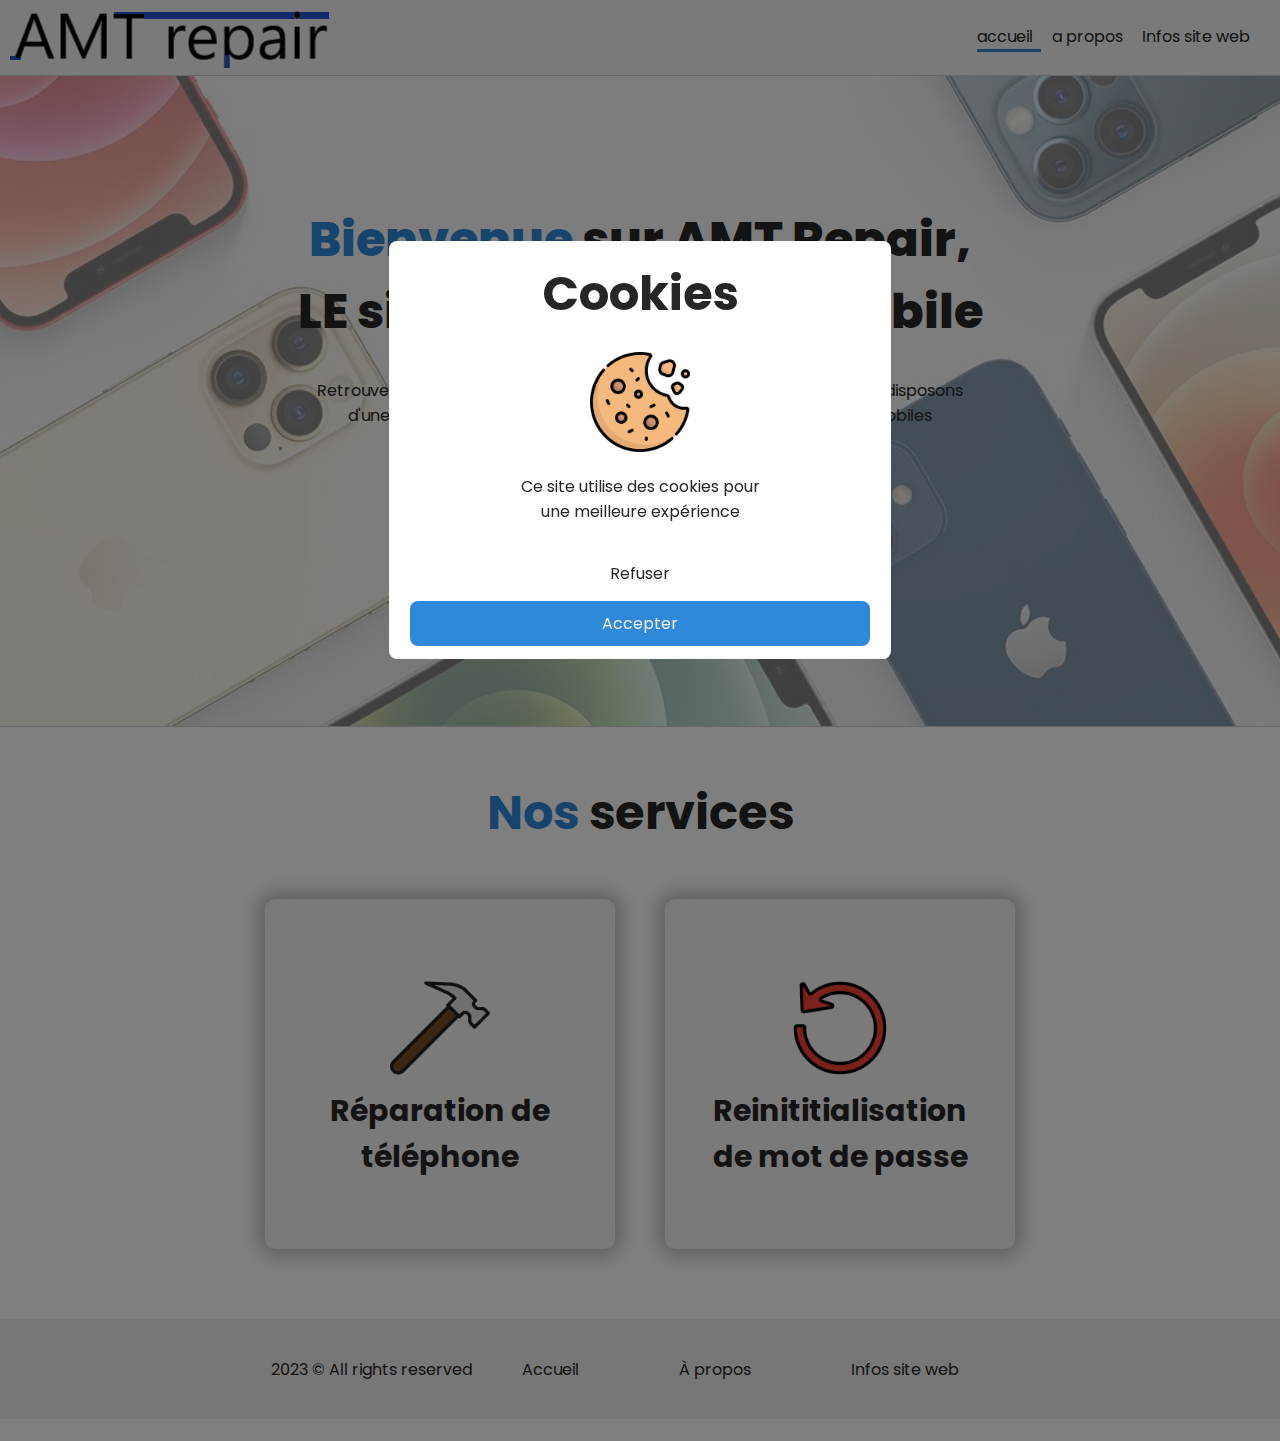
==== index.html @ 18d769b8 "Add files via upload" ====
<html>

<head>
	<meta http-equiv="Content-Type" content="text/html; charset=UTF-8">
	<meta name="viewport" content="width=device-width, initial-scale=1.0">
	<link rel="stylesheet" href="./assets/css/style.css">
	<link rel="stylesheet" href="./assets/css/popup.css">
	<link rel="stylesheet" href="./assets/css/button.css">
	<link rel="icon" href="./assets/imgs/Tool.svg">
	<title>AMT Repair</title>
</head>

<body>
	<div id="background">

	</div>
	<div id="popup">
		<h1></h1>
		<p></p>
		<button>OK</button>
	</div>

	<div id="cookies">	
		<h1>Cookies</h1>
		<img width="100px" height="100px" src="./assets/imgs/cookie.png" alt="Cookie">
		<p>Ce site utilise des cookies pour une meilleure expérience</p>
		<div class="buttons">
			<button id="refuse">Refuser</button>
			<button id="accept">Accepter</button>
		</div>
	</div>

	<header>
		<nav>
			<div class="logo">
				<img src="./assets/logo/AMTrepair.png" alt="Logo AMT Repair">
			</div>

			<div class="navItems">
				<a onclick="homeselect();" class="navAbout" data-width="60px" data-ml="0">accueil </a>
				<a onclick="aboutselect();window.scrollTo(0, 651);" class="navContact" data-width="71px" data-ml="80px">a propos</a>
				<a href="#" class="navInfos" data-width="108px" data-ml="169px">Infos site web</a>
				<hr>
			</div>
		</nav>
		
		<div id="main">
			<h1><span>Bienvenue</span> sur AMT Repair,<br>LE site de réparation mobile</h1>
			<p style="padding: 30px 0 0 0; text-align: center;">Retrouvez tout ce que vous désirez sur la réparation de
				téléphone.
				Nous disposons <br>d'une varieté de services concernant la réparation de téléphones mobiles</p><br>
			<!-- <a href="#nosServices" style="color: var(--steel-blue);">Découvrir ></a> -->
			<button class="learn-more">
				<span class="circle" aria-hidden="true">
				<span class="icon arrow"></span>
				</span>
				<span class="button-text">Découvrir</span>
			</button>
		</div>
	</header>


	<main>
		<section id="nosServices">
			<h1><span>Nos</span> services</h1>
			<div id="services">
				<div id="phoneRepair">
					<div class="container">
						<img style="padding: 10px 0;" width="100px" height="100px" src="./assets/imgs/Tool.png" alt="Tool icon">
						<h2>Réparation de téléphone</h2>
					</div>
				</div>
	
				<div id="icloudReset">
					<div class="container">
						<img src="./assets/imgs/Reset.png" alt="Reset icon" width="100px" height="100px" style="padding: 10px 0;">
						<h2>Reinititialisation<br> de mot de passe</h2>
					</div>
				</div>
			</div>
		</section>

		<div class="separator"></div>
	
		<section id="about">
	<h1><span>À propos</span> de AMTrepair !</h1>
			<p>AMTrepair a été créé par un particulier afin de pouvoir faire réparer votre téléphone tout près de chez vous et à moindre coût !</p>
			<p>"Je suis un particulier qui aime rendre service aux gens donc si je peux aider je le fait !"</p>
			<p>je suis sur ST césaire pour plus d'infos contactez moi par téléphone (<b onclick="phonenumber();">afficher le numéro</b>).</p>
			<p></p>
<iframe id="map" src="https://www.google.com/maps/embed?pb=!1m18!1m12!1m3!1d2878.880665442271!2d4.32481197535063!3d43.81683464183329!2m3!1f0!2f0!3f0!3m2!1i1024!2i768!4f13.1!3m3!1m2!1s0x12b42c31b3bcf085%3A0xc55ba3949357e8a4!2s28%20Rue%20de%20la%20Table%20Ronde%2C%2030900%20N%C3%AEmes!5e0!3m2!1sen!2sfr!4v1698335663833!5m2!1sen!2sfr" width="600" height="450" style="border:0;" allowfullscreen="" loading="lazy" referrerpolicy="no-referrer-when-downgrade"></iframe>
<p></p>
		</section>
	</main>
	<footer>

		<p>2023 © All rights reserved</p>
		<a href="" onclick="homeselect();">Accueil</a>
		<a href="" onclick="aboutselect();window.scrollTo(0, 651);">À propos</a>
		<a href="">Infos site web</a>

	</footer>
<div id="popupbottom">error</div>
</body>
<script src="./script.js"></script>

</html>
---- assets/css/style.css ----
@charset "UTF-8";
/* Default propeties assignement */
@import url("https://fonts.googleapis.com/css2?family=Poppins:wght@200;300;400;500;600;700;800;900&display=swap");
:root {
  --secondary: #262626;
  --primary: #eeeeee;
  --accent: #2F89DB;
  --border: rgba(245, 245, 245, 0.6);
}

::-webkit-scrollbar {
  width: 5px;
}

::-webkit-scrollbar-thumb {
  background: var(--secondary);
}

html {
  scroll-behavior: smooth;
}

* {
  margin: 0;
  padding: 0;
  list-style-type: none;
  font-family: "Poppins";
  /* font-family: 'Segoe UI'; */
  text-decoration: none;
  border: none;
  /* border: 1px solid red; */
  color: var(--secondary);
}

/* Button style */
h1 {
  font-size: 48px;
}

span {
  color: var(--accent);
}

section {
  padding: 50px 0;
  display: flex;
  justify-content: center;
  align-items: center;
  flex-direction: column;
}

section h1 {
  padding: 0 0 50px 0;
}

#cookies {
  width: 500px;
  height: 416px;
  position: absolute;
  top: 50%;
  left: 50%;
  transform: translate(-50%, -50%);
  display: flex;
  align-items: center;
  flex-direction: column;
  gap: 22px;
  background: white;
  border: 1px solid var(--border);
  border-radius: 8px;
  z-index: 3;
}
#cookies h1 {
  margin-top: 16px;
}
#cookies p {
  max-width: 247px;
  text-align: center;
}
#cookies .buttons {
  display: grid;
  width: 100%;
}
#cookies .buttons #accept {
  padding: 10px 15px;
  margin: 0 20px;
  border-radius: 8px;
  color: var(--primary);
  background: var(--accent);
}
#cookies .buttons #refuse {
  padding: 10px 15px;
  margin: 5px 20px;
  border-radius: 8px;
}

/* Header */
header {
  margin: -22px 0 0 0;
  display: flex;
  flex-direction: column;
  align-items: center;
  justify-content: center;
  height: 748px;
  /* background: whitesmoke; */
  background: url(../imgs/PhoneBackground.jpg);
  background-size: cover;
  background-position: center;
  border-bottom: 1px solid #ccc;
}
header #main {
  display: flex;
  flex-direction: column;
  align-items: center;
  text-align: center;
}
header #main h1 {
  font-weight: 800;
  box-shadow: red;
}

nav {
  position: fixed;
  top: 0;
  left: 0;
  width: 100%;
  height: 75px;
  display: flex;
  align-items: center;
  justify-content: space-between;
  background: whitesmoke;
  border-bottom: 1px solid #ccc;
  z-index: 1;
}
nav .logo {
  margin-left: 10px;
}
nav .navItems {
  padding-right: 30px;
}
nav .navItems a {
  color: var(--secondary);
  margin-right: 15px;
}
nav .navItems .navInfos {
  margin: 0;
}

/* Underline effect */
hr {
  height: 3px;
  width: 64px;
  margin-left: 0;
  background: var(--accent);
  transition: 0.3s ease-in-out;
}

/* Catégorie nos services */
#nosServices {
  width: 100%;
  display: flex;
  justify-content: center;
  flex-direction: column;
  align-items: center;
  padding-bottom: 70px;
}
#nosServices #services {
  display: flex;
  text-align: center;
}
#nosServices #services .svg {
  display: flex;
  justify-content: center;
}
#nosServices #services .container {
  height: 300px;
  display: flex;
  flex-direction: column;
  align-items: center;
  justify-content: center;
  margin-top: 25px;
  cursor: pointer;
  transition: all;
}
#nosServices #services #phoneRepair {
  margin-right: 50px;
  display: flex;
  justify-content: center;
}
#nosServices #services #phoneRepair, #nosServices #services #icloudReset {
  max-width: 450px;
  max-height: 350px;
  width: 350px;
  height: 350px;
  background: whitesmoke;
  box-shadow: 0px 0px 20px 5px rgba(0, 0, 0, 0.3);
  border-radius: 10px;
  font-size: 20px;
  transition: all 0.3s ease-in-out;
}
#nosServices #services #phoneRepair:hover, #nosServices #services #icloudReset:hover {
  transform: scale(1.025);
}

/* Catégorie why us */
#whyUs {
  background: whitesmoke;
}
#whyUs .reasons {
  display: flex;
  height: 230px;
  width: 230px;
  background: whitesmoke;
  border: 1px solid #ccc;
  border-radius: 100%;
}

section#about{
display:none;
}

#about {
  padding: 50px 0;
  display: flex;
  flex-direction: column;
  justify-content: center;
  align-items: center;
  width: 100%;
  padding-bottom: 70px;
}
#about h1 {
  padding-bottom: 50px;
}

#map{
    border: 0px;
    margin: 8px;
    border-radius: 8px;
}
footer {
  height: 100px;
  width: 100%;
  background: var(--primary);
  display: flex;
  align-items: center;
  justify-content: center;
}
footer a {
  margin: 0 50px;
}

@keyframes moveUp {
  from {
    transform: translate(-50%, -30%);
    opacity: 0;
  }
  to {
    transform: translate(-50%, -50%);
    opacity: 1;
  }
}
@keyframes opacity {
  from {
    opacity: 0;
  }
  to {
    opacity: 1;
  }
}/*# sourceMappingURL=style.css.map */
#popupbottom{
animation: moveUp 1s ease-in-out;
    bottom: 0;
    z-index: 1;
    position: fixed;
    display: none;
    width: 70%;
    height: 40%;
    transform: translate(-50%, -50%);
    left: 50%;
}
---- assets/css/popup.css ----
#background {
  position: fixed;
  height: 1000vh;
  width: 100%;
  top: 0;
  left: 0;
  background: rgba(0, 0, 0, 0.5);
  z-index: 2;
  display: none;
  transition: all;
}

#popup {
  display: flex;
  align-items: center;
  flex-direction: column;
  text-align: center;
  position: fixed;
  left: 50%;
  top: 50%;
  transform: translate(-50%, -50%);
  width: 500px;
  height: 400px;
  border: 1px solid #ccc;
  border-radius: 8px;
  backdrop-filter: blur(25px);
  background: rgb(255, 255, 255);
  display: none;
  z-index: 3;
  transition: all 1s ease-in-out;
}
#popup h1 {
  font-size: 30px;
  padding: 20px 0;
}
#popup p {
  max-width: 380px;
}
#popup button {
  position: absolute;
  bottom: 0;
  padding: 10px;
  width: 100%;
  background: transparent;
  border-top: 1px solid #ccc;
  cursor: pointer;
}

#popup.active {
  animation: moveUp 0.4s ease-in-out;
}/*# sourceMappingURL=popup.css.map */
---- assets/css/button.css ----
button {
  position: relative;
  display: inline-block;
  cursor: pointer;
  outline: none;
  border: 0;
  vertical-align: middle;
  text-decoration: none;
  background: transparent;
  padding: 0;
  font-size: inherit;
  font-family: inherit;
}

.learn-more {
  width: 12rem;
  height: auto;
}
.learn-more .circle {
  -webkit-transition: all 0.45s cubic-bezier(0.65, 0, 0.076, 1);
  transition: all 0.45s cubic-bezier(0.65, 0, 0.076, 1);
  position: relative;
  display: block;
  margin: 0;
  width: 3rem;
  height: 3rem;
  background: #282936;
  border-radius: 1.625rem;
}
.learn-more .icon.arrow {
  -webkit-transition: all 0.45s cubic-bezier(0.65, 0, 0.076, 1);
  transition: all 0.45s cubic-bezier(0.65, 0, 0.076, 1);
  left: 0.625rem;
  width: 1.125rem;
  height: 0.125rem;
  background: none;
}
.learn-more .icon.arrow::before {
  position: absolute;
  content: "";
  top: -0.29rem;
  right: 0.0625rem;
  width: 0.625rem;
  height: 0.625rem;
  border-top: 0.125rem solid #fff;
  border-right: 0.125rem solid #fff;
  -webkit-transform: rotate(45deg);
  -ms-transform: rotate(45deg);
  transform: rotate(45deg);
}
.learn-more .icon {
  -webkit-transition: all 0.45s cubic-bezier(0.65, 0, 0.076, 1);
  transition: all 0.45s cubic-bezier(0.65, 0, 0.076, 1);
  position: absolute;
  top: 0;
  bottom: 0;
  margin: auto;
  background: #fff;
}
.learn-more .button-text {
  -webkit-transition: all 0.45s cubic-bezier(0.65, 0, 0.076, 1);
  transition: all 0.45s cubic-bezier(0.65, 0, 0.076, 1);
  position: absolute;
  top: 0;
  left: 0;
  right: 0;
  bottom: 0;
  padding: 0.75rem 0;
  margin: 0 0 0 1.85rem;
  color: #282936;
  font-weight: 700;
  line-height: 1.6;
  text-align: center;
  text-transform: uppercase;
}

button:hover .circle {
  width: 100%;
}
button:hover .circle .icon.arrow {
  background: #fff;
  -webkit-transform: translate(1rem, 0);
  -ms-transform: translate(1rem, 0);
  transform: translate(1rem, 0);
}
button:hover .button-text {
  color: #fff;
}/*# sourceMappingURL=button.css.map */
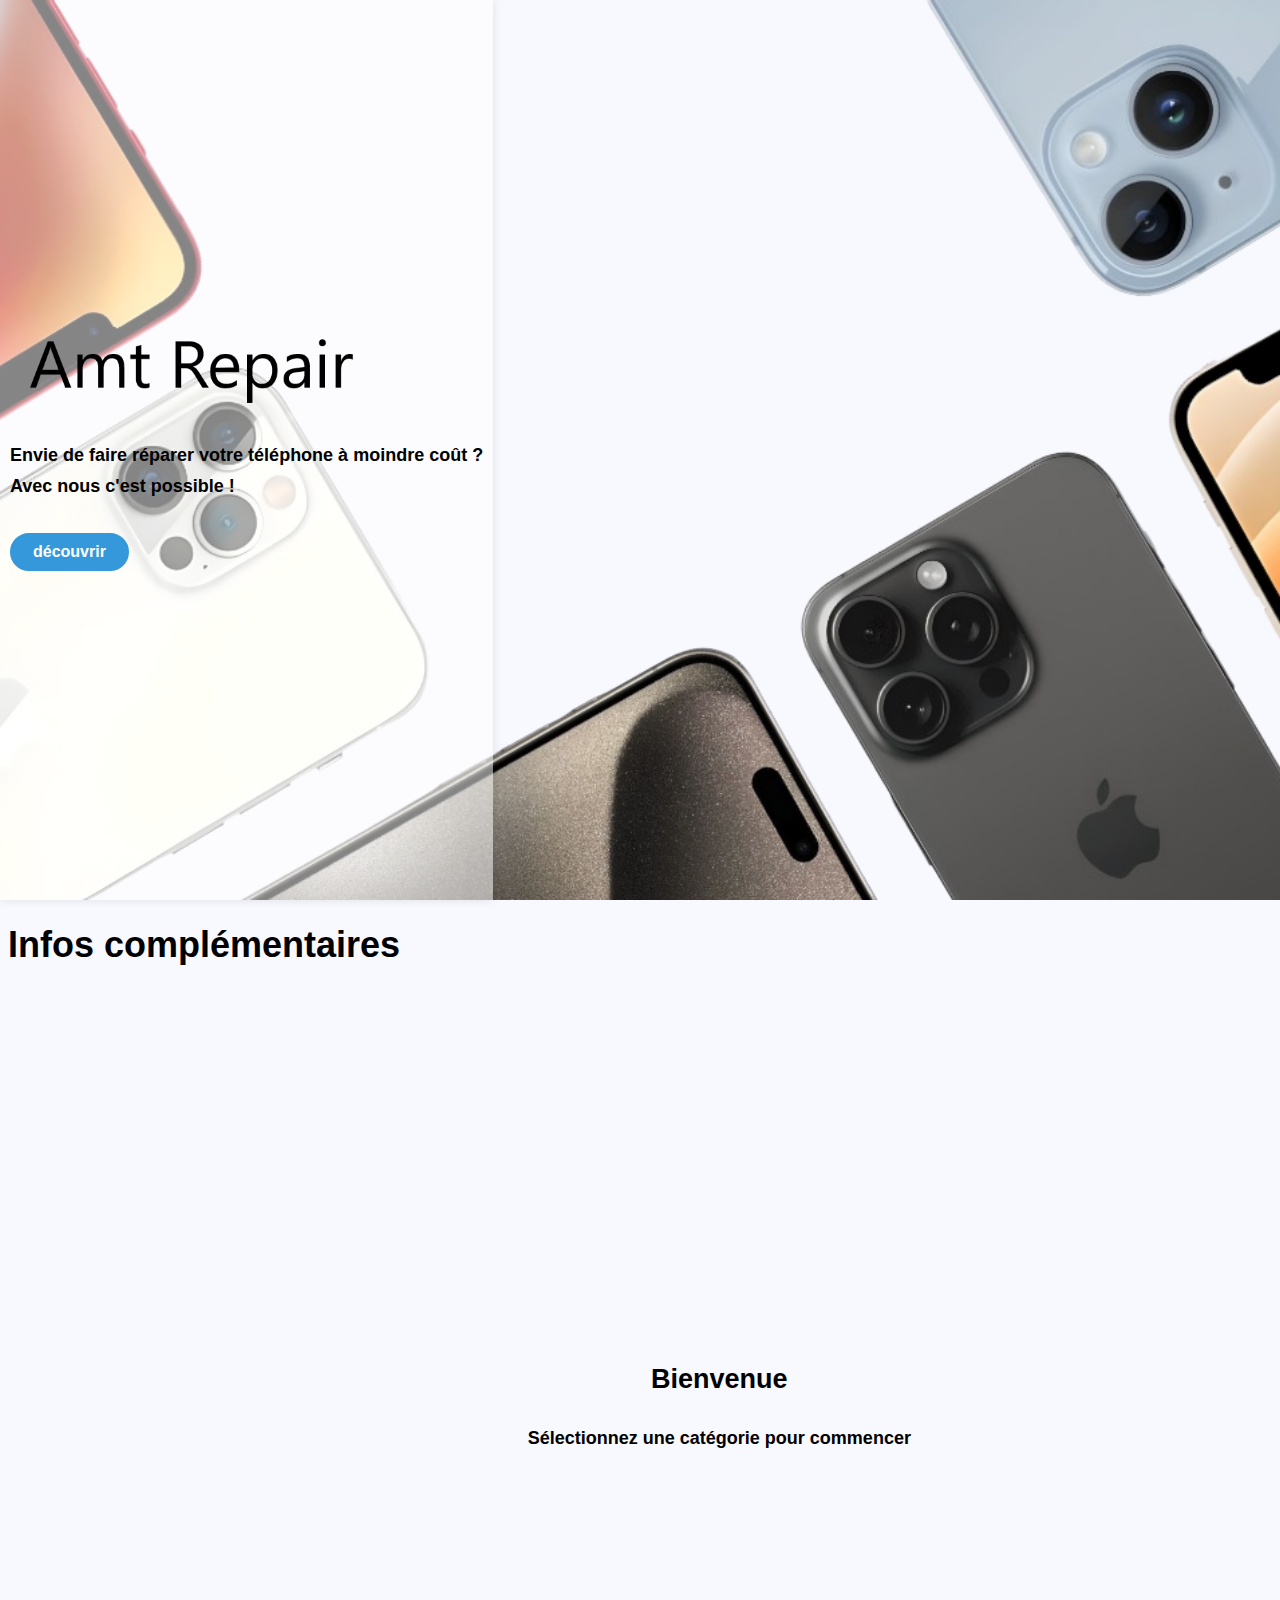
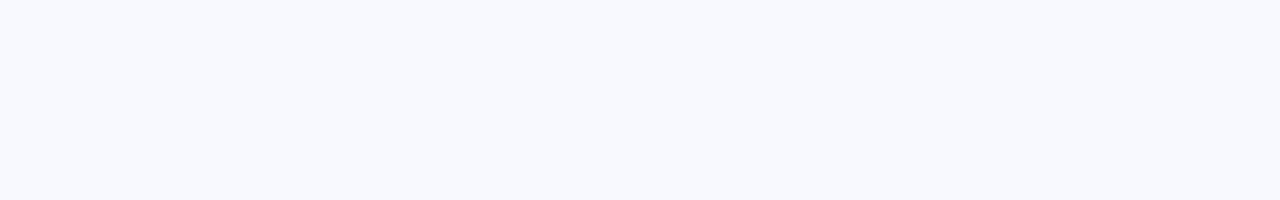
==== commit 57c2218c: "Add files via upload" ====
--- a/index.html
+++ b/index.html
@@ -1,107 +1,176 @@
-<html>
-
-<head>
-	<meta http-equiv="Content-Type" content="text/html; charset=UTF-8">
-	<meta name="viewport" content="width=device-width, initial-scale=1.0">
-	<link rel="stylesheet" href="./assets/css/style.css">
-	<link rel="stylesheet" href="./assets/css/popup.css">
-	<link rel="stylesheet" href="./assets/css/button.css">
-	<link rel="icon" href="./assets/imgs/Tool.svg">
-	<title>AMT Repair</title>
+<html><head>
+<link rel="stylesheet" href="./style.css">
+<link rel="icon" href="./assets/logos/amt.png">
+<title>Amt Repair</title>
+<meta name="viewport" content="width=device-width, initial-scale=1.0">
 </head>
-
 <body>
-	<div id="background">
-
-	</div>
-	<div id="popup">
-		<h1></h1>
-		<p></p>
-		<button>OK</button>
-	</div>
-
-	<div id="cookies">	
-		<h1>Cookies</h1>
-		<img width="100px" height="100px" src="./assets/imgs/cookie.png" alt="Cookie">
-		<p>Ce site utilise des cookies pour une meilleure expérience</p>
-		<div class="buttons">
-			<button id="refuse">Refuser</button>
-			<button id="accept">Accepter</button>
-		</div>
-	</div>
-
-	<header>
-		<nav>
-			<div class="logo">
-				<img src="./assets/logo/AMTrepair.png" alt="Logo AMT Repair">
-			</div>
-
-			<div class="navItems">
-				<a onclick="homeselect();" class="navAbout" data-width="60px" data-ml="0">accueil </a>
-				<a onclick="aboutselect();window.scrollTo(0, 651);" class="navContact" data-width="71px" data-ml="80px">a propos</a>
-				<a href="#" class="navInfos" data-width="108px" data-ml="169px">Infos site web</a>
-				<hr>
-			</div>
-		</nav>
-		
-		<div id="main">
-			<h1><span>Bienvenue</span> sur AMT Repair,<br>LE site de réparation mobile</h1>
-			<p style="padding: 30px 0 0 0; text-align: center;">Retrouvez tout ce que vous désirez sur la réparation de
-				téléphone.
-				Nous disposons <br>d'une varieté de services concernant la réparation de téléphones mobiles</p><br>
-			<!-- <a href="#nosServices" style="color: var(--steel-blue);">Découvrir ></a> -->
-			<button class="learn-more">
-				<span class="circle" aria-hidden="true">
-				<span class="icon arrow"></span>
-				</span>
-				<span class="button-text">Découvrir</span>
-			</button>
-		</div>
-	</header>
+<div id="loader">
+<div><img src="./assets/logos/logo-black.png"></div>
+<p></p>Chargement en cours
+</div>
+<header>
+<presentation id="mainsection">
+<main class="animated-text">
+<img id="logo" src="./assets/logos/logo-black.png">
+<p></p>
+Envie de faire réparer votre téléphone à moindre coût ?
+<alinea></alinea>
+Avec nous c'est possible !
+<p></p>
+<button id="startbutton">découvrir</button>
+</main>
+</presentation>
+</header>
 
 
-	<main>
-		<section id="nosServices">
-			<h1><span>Nos</span> services</h1>
-			<div id="services">
-				<div id="phoneRepair">
-					<div class="container">
-						<img style="padding: 10px 0;" width="100px" height="100px" src="./assets/imgs/Tool.png" alt="Tool icon">
-						<h2>Réparation de téléphone</h2>
-					</div>
-				</div>
-	
-				<div id="icloudReset">
-					<div class="container">
-						<img src="./assets/imgs/Reset.png" alt="Reset icon" width="100px" height="100px" style="padding: 10px 0;">
-						<h2>Reinititialisation<br> de mot de passe</h2>
-					</div>
-				</div>
-			</div>
-		</section>
+<section id="section1">
+<div id="titlesection">
+<h1>Infos complémentaires</h1>
+</div>
+<div id="contenu">
+<div id="rightcontainer">
+<span class="msgcontent" style="display: flex;">
+<h2>Bienvenue</h2>
+<alinea></alinea> Sélectionnez une catégorie pour commencer</span>
+<div id="services" class="content">
+<div class="item item1">
+<contenu>
+      <img src="./assets/images/repair.png">
+      <p>Réparation de téléphone</p>
+</contenu>
+<div class="item-info">
+<h1>Réparation de votre téléphone</h1>
+    <p></p>
+<div id="center" >
 
-		<div class="separator"></div>
-	
-		<section id="about">
-	<h1><span>À propos</span> de AMTrepair !</h1>
-			<p>AMTrepair a été créé par un particulier afin de pouvoir faire réparer votre téléphone tout près de chez vous et à moindre coût !</p>
-			<p>"Je suis un particulier qui aime rendre service aux gens donc si je peux aider je le fait !"</p>
-			<p>je suis sur ST césaire pour plus d'infos contactez moi par téléphone (<b onclick="phonenumber();">afficher le numéro</b>).</p>
-			<p></p>
-<iframe id="map" src="https://www.google.com/maps/embed?pb=!1m18!1m12!1m3!1d2878.880665442271!2d4.32481197535063!3d43.81683464183329!2m3!1f0!2f0!3f0!3m2!1i1024!2i768!4f13.1!3m3!1m2!1s0x12b42c31b3bcf085%3A0xc55ba3949357e8a4!2s28%20Rue%20de%20la%20Table%20Ronde%2C%2030900%20N%C3%AEmes!5e0!3m2!1sen!2sfr!4v1698335663833!5m2!1sen!2sfr" width="600" height="450" style="border:0;" allowfullscreen="" loading="lazy" referrerpolicy="no-referrer-when-downgrade"></iframe>
+    
+<div id="iteminfocat">
+    <p><span>Nous réparons tous types de téléphones :</span></p>    
+
+    <item>
+    <img src="./assets/images/AppleLogo.png" class="logo">
+    </item>
+
+    <item>
+    <img src="./assets/images/SamsungLogo.png" class="logo">
+    </item>
+
+    <item>
+    <img src="./assets/images/AndroidLogo.png" class="logo">
+    </item>
+
+    <item>
+    <img src="./assets/images/OppoLogo.png" class="logo">
+    </item>
+
+   <item>
+    <img src="./assets/images/Others1.png" class="logo">
+</item>
+
+</div>
+<div  id="iteminfocat"">
+<p><span>Nous pouvons effectuer différents types de réparations :</span></p>   
+
+    <item>
+    <img src="./assets/images/iPhoneBrokenScreen.png" class="logo">
+    </item>
+
+    <item>
+    <img src="./assets/images/iPhoneBrokenCamera.png" class="logo">
+    </item>
+
+    <item>
+    <img src="./assets/images/iPhoneBrokenBattery.png" class="logo">
+    </item>
+    
+    <item>
+    <img src="./assets/images/Others1.png" class="logo">
+</item>
+</div>
+</div>
+</div>
+
+</div>
+<div class="item item2">
+<contenu>
+      <img src="./assets/images/padlock-unlock-password.png">
+      <p>Réinitialisation de mot de passe</p>
+</contenu>
+<div class="item-info">
+</div>
+</div>
+<div class="item item3">
+<contenu>
+      <img src="./assets/images/computers2.png">
+      <p>Réparation pc et optimisation</p>
+</contenu>
+<div class="item-info">
+</div>
+</div>
+<div class="item item4">
+<contenu>
+<img src="./assets/images/garantie.png">
+<p>Garantie</p>
+</contenu>
+<div class="item-info">
+</div>
+</div>
+
+<div class="item item5">
+<contenu>
+<img src="./assets/images/repair-time.png">
+<p>Suivre ma réparation</p>
+</contenu>
+<div class="item-info">
+</div>
+</div>
+
+</div>
+
+<div id="contact" class="content">
+<span> 1 contact trouvé</span>
 <p></p>
-		</section>
-	</main>
-	<footer>
+<div id="contact-item">
+<div id="left-contactitem">
+<img id="contact-img" src="./assets/images/FocusContact.webp">
+<span id="contact-name">Keizer Sassin</span>
+</div>
+<div id="button-contactitem">
+<img src="./assets/images/continue.png">
+</div>
 
-		<p>2023 © All rights reserved</p>
-		<a href="" onclick="homeselect();">Accueil</a>
-		<a href="" onclick="aboutselect();window.scrollTo(0, 651);">À propos</a>
-		<a href="">Infos site web</a>
+</div>
 
-	</footer>
-<div id="popupbottom">error</div>
-</body>
-<script src="./script.js"></script>
+</div>
 
-</html>+<iframe id="map" class="content active" src="https://www.google.com/maps/embed?pb=!1m17!1m12!1m3!1d1439.4458838202163!2d4.325716627725587!3d43.81660436490329!2m3!1f0!2f0!3f0!3m2!1i1024!2i768!4f13.1!3m2!1m1!2zNDPCsDQ4JzU5LjgiTiA0wrAxOSczNS45IkU!5e0!3m2!1sen!2sfr!4v1702799033260!5m2!1sen!2sfr" allowfullscreen="" referrerpolicy="no-referrer-when-downgrade" style="display:none;"></iframe>
+</div>
+    <menu>
+<div class="item item1">
+<img src="./assets/images/services.png">
+Services
+</div>
+
+<div class="item item2">
+<img src="./assets/images/phone-call.png">
+Contact
+</div>
+
+<div class="item item3">
+<img src="./assets/images/pin2.png">
+Localisation
+</div>
+
+<div class="backbutton">
+<img src="./assets/images/back-blue.png">
+Retour
+</div>
+</menu>
+</div>
+</section>
+<button id="scrollToTopBtn" onclick="scrollToTop()"><img src="./assets/images/top.png"></button>
+<msgbox id="msgbox"></msgbox>
+<script type="text/javascript" src="./script.js"></script>
+
+</body></html>--- a/style.css
+++ b/style.css
@@ -0,0 +1,718 @@
+::-webkit-scrollbar {
+    width: 5px;
+    
+}
+::-webkit-scrollbar-thumb {
+    background: #2d2d2de0;
+    border-radius: 8px;
+}
+* {
+    /* border: 1px solid #3498db; */
+}
+
+alinea{
+    padding: 10px 0 0 0;
+    margin-block: 0;
+}
+
+separation {
+    padding: 0px 0 4px 0;
+    margin-block: 0;
+    border-bottom: 1px solid black;
+    width: -webkit-fill-available;
+}
+
+
+#loader {
+    position: fixed;
+    z-index: 100;
+    width: 100%;
+    height: 100%;
+    display: flex;
+    flex-direction: column;
+    justify-content: center;
+    align-items: center;
+    color: black;
+    background: white;
+    font-size: 16px;
+    font-weight: bold;
+    font-family: Arial;
+}
+
+
+body.portrait #loader img {
+     width: 100%;
+}
+
+
+body {
+background: ghostwhite;
+margin : 0px;
+overflow : hidden;
+}
+
+navigation{
+    top: 0%;
+    position: fixed;
+    width: 100%;
+    height: 15%;
+    display: block;
+}
+#logo{
+    height: 80px;
+    width: auto;
+}
+
+@keyframes presentationanimation {
+  0% { 
+transform: translateY(0px);margin: 10% 10% 10% 10%;height: 90%;width:90%;border-radius:20px;
+ }
+  100% { 
+transform: translateY(0px);margin: 0px;height: 100vh;width:100%;
+}
+}
+
+header {
+    display: flex;
+    flex-direction: column;
+    align-content: space-around;
+    align-items: center;
+    height: 100vh;
+    width: 100%;
+    flex-wrap: wrap;
+    justify-content: space-around;
+}
+
+presentation{
+
+height: 100vh;
+
+background-size: cover;
+
+background-position: center;
+
+display: flex;
+
+align-items: center;
+
+justify-content: flex-start;
+
+color: black;
+
+text-align: center;
+
+background: no-repeat;
+
+background: url(./assets/images/PhoneBackground-transparent2.png);
+
+background-size: cover;
+
+background-position: center;
+
+width : 100%;
+}
+
+.animationloaded {
+animation: presentationanimation 0.3s ease-in-out;
+}
+
+
+main {
+    display: flex;
+    flex-direction: column;
+    align-items: flex-start;
+    text-align: left;
+    height: 100%;
+    justify-content: center;
+    padding-left: 8px;
+    font-size: 16px;
+    font-weight: bold;
+    font-family: arial;
+    font-size: large;
+    background: #ffffff85;
+    padding: 0 10px 0 10px;
+    box-shadow: 0 0 10px rgba(0, 0, 0, 0.1);
+}
+
+@keyframes deplacement-texte {
+  0% { transform: translateY(0); opacity: 0; }
+  100% { transform: translateY(0px); opacity: 1; }
+
+}
+
+.animated-text {
+  animation: deplacement-texte 1.5s ease-in-out;
+}
+
+button {
+    border-radius: 20px;
+    padding: 8px 21px;
+    font-size: 16px;
+    font-weight: bold;
+    border: 2px solid #3498db;
+    background: #3498db;
+    color: #fff;
+    cursor: pointer;
+    transition: all 0.3s ease;
+}
+button:hover {
+  background-color: #2980b9;
+  border-color: #2980b9;
+  color: #fff;
+}
+
+
+section {
+    display: flex;
+    height: 100vh;
+    color: black;
+    flex-direction: column;
+    align-items: flex-start;
+    text-align: left;
+    justify-content: flex-start;
+    padding-left: 8px;
+    font-size: 16px;
+    font-weight: bold;
+    font-family: arial;
+    font-size: large;
+}
+
+#section1 {
+padding-left : 0px;
+}
+
+#section1 #titlesection {
+    width: -webkit-fill-available;
+    display: flex;
+    align-items: center;
+    align-content: center;
+    padding-left: 8px;
+    /* position: absolute; */
+    /* z-index: 1; */
+}
+
+body.portrait #section1 #titlesection {
+   justify-content: center;
+}
+
+
+#section1 #contenu {
+    height: -webkit-fill-available;
+    width: -webkit-fill-available;
+    display: flex;
+    flex-direction: row-reverse;
+    flex-wrap: nowrap;
+    justify-content: space-between;
+}
+
+body.portrait #section1 #contenu {
+    height: -webkit-fill-available;
+    width: -webkit-fill-available;
+    display: flex;
+    flex-direction: column;
+    flex-wrap: nowrap;
+    justify-content: space-between;
+}
+
+@keyframes slideInMenu {
+  from {
+    opacity : 0;
+    transform: translateX(-100%);
+  }
+  to {
+    transform: translateX(0);
+    opacity : 1;
+  }
+}
+
+@keyframes CloseMenu {
+  from {
+    transform: translateX(0);
+    opacity : 1;
+
+  }
+  to {
+    opacity : 0;
+    transform: translateX(-100%);
+  }
+}
+
+body.paysage #section1 menu {
+    color: black;
+    display: flex;
+    text-align: left;
+    height: 95%;
+    font-size: 16px;
+    font-weight: bold;
+    font-family: arial;
+    /* width: 10%; */
+    margin: 0;
+    background: white;
+    padding: 0 10px 0 0;
+    opacity: 0;
+    flex-direction: column;
+    border-radius: 10px;
+    justify-content: space-around;
+    margin: 0 0 0 10px;
+    border: 1px solid #3498db;
+    box-shadow: 0 0 10px rgba(0, 0, 0, 0.1);
+    box-shadow: 0 0 10px rgb(52 152 219 / 57%);
+}
+
+@keyframes ExtandMenu {
+  0% {
+    content-visibility: hidden;
+    width: 40%; /* Largeur de départ */
+    height: 20px; /* Hauteur de départ */
+  }
+
+  50%{
+    content-visibility: hidden;
+  }
+  100% {
+    width: 95%; /* Largeur finale, dans cet exemple, 20px plus large */
+    height: auto; /* Hauteur finale, dans cet exemple, 10px plus haute */
+    opacity:1;
+  }
+}
+
+@keyframes CloseExtandMenu {
+  0% {
+    width: 95%; /* Largeur finale, dans cet exemple, 20px plus large */
+    height: auto; /* Hauteur finale, dans cet exemple, 10px plus haute */
+   content-visibility: hidden;
+   opacity:1;
+  }
+
+  100% {
+   opacity:0;
+  }
+}
+
+body.portrait #section1 menu {
+    color: black;
+    display: flex;
+    text-align: left;
+    font-size: 16px;
+    font-weight: bold;
+    font-family: arial;
+    width: 95%;
+    margin: 0;
+    background: white;
+    /* padding: 0 10px 0 0; */
+    opacity: 0;
+    flex-direction: row;
+    border-radius: 10px;
+    justify-content: space-around;
+    border: 1px solid #3498db;
+    box-shadow: 0 0 10px rgb(52 152 219 / 57%);
+    z-index: 1;
+    position: relative;
+    bottom: 5px;
+    left: 50%;
+    transform: translate(-50%, 0%);
+    padding-left: 0px;
+}
+
+
+    body.paysage .slide-animation {
+      animation: slideInMenu 0.5s forwards;
+    }
+
+    body.portrait .slide-animation {
+    animation: ExtandMenu 0.5s ease-in-out forwards;
+    }
+
+    body.paysage .hide {
+      animation: CloseMenu 0.5s forwards;
+    }
+
+    body.portrait .hide {
+    animation: CloseExtandMenu 0.5s ease-in-out forwards;
+    }
+
+#section1 menu .item {
+    display: flex;
+    width: 100%;
+    font-size: 20px;
+    padding: 4px 0 4px 10px;
+    border-radius: 10px;
+    justify-content: center;
+    flex-direction: column;
+    align-items: center;
+    height: -webkit-fill-available;
+    cursor: default;
+}
+
+#section1 menu .item.selected {
+    background: #3498db;
+    color: white;
+    transition: all 1.5s;
+}
+
+#section1 menu .item.selected:hover {
+    background: #3498db;
+    color: white;
+}
+
+
+#section1 menu .item:hover {
+    background: #2980b9;
+    color: white;
+    transition: all 0.7s;
+}
+
+#section1 menu .item img {
+    width: 16px;
+    padding-right: 8px;
+    height: 16px;
+}
+
+#section1 menu .backbutton {
+    display: none;
+    width: 100%;
+    font-size: 20px;
+    padding: 4px 0 4px 10px;
+    border-radius: 10px;
+    justify-content: center;
+    flex-direction: column;
+    align-items: center;
+    height: -webkit-fill-available;
+    cursor: default;
+}
+
+#section1 menu .backbutton img {
+    width: 16px;
+    padding-right: 8px;
+    height: 16px;
+}
+
+@keyframes fadeIn {
+    from {
+        opacity: 0;
+    }
+    to {
+        opacity: 1;
+    }
+}
+
+/* Appliquez l'animation aux modifications du contenu */
+/* Ajoutez des styles pour l'animation */
+#contentPlaceholder {
+    opacity: 1;
+    transition: opacity 0.3s ease-in-out; /* Transition d'opacité pour une animation fluide */
+}
+
+
+#services {
+    display: none;
+}
+
+#contact {
+    display: none;
+}
+
+#section1 #rightcontainer {
+    width: 100%;
+    display: flex;
+    padding: 0 0 0 10px;
+    flex-direction: column;
+    justify-content: center;
+    align-items: center;
+    height: 100%;
+}
+
+body.portrait #section1 #rightcontainer {
+    width: 100%;
+    padding: 0 0 0 0;
+}
+
+#rightcontainer .msgcontent {
+    display: flex;
+    flex-direction: column;
+    align-items: center;
+}
+
+#rightcontainer #services {
+    flex-flow: column wrap;
+    width: 100%;
+    height: 90%;
+    place-content: stretch flex-start;
+    font-size: 16px;
+    align-content: center;
+    flex-direction: row;
+}
+
+
+body.portrait #services .item.selected {
+    width: 90%;
+    height: 80%;
+    position: absolute;
+    z-index: 1;
+    margin: 0 10px 0 10px;
+    /* padding: 0 0 10px 0; */
+}
+
+#services .item.selected {
+    width: 90%;
+    height: 80%;
+    position: absolute;
+    z-index: 1;
+    margin: 0 10px 0 10px;
+    padding: 0px;
+}
+
+#services .item {
+    width: 30%;
+    height: 45%;
+    background: white;
+    display: flex;
+    align-items: center;
+    margin: 0 0 10px 10px;
+    border-radius: 20px;
+    flex-direction: column;
+    justify-content: center;
+    box-shadow: 0 0 10px rgba(0, 0, 0, 0.1);
+    text-align: center;
+    transition: width 0.5s ease-in-out, height 0.5s ease-in-out;
+}
+
+#services .item img {
+    width: 50%;
+}
+
+
+body.portrait #services .item.selected .item-info {
+    display: flex;
+    flex-direction: column;
+    width: 95%;
+    height: 100%;
+    text-align: justify;
+    overflow: auto;
+    flex-wrap: nowrap;
+    align-items: center;
+    justify-content: space-between;
+}
+
+#services .item.selected .item-info {
+    display: flex;
+    flex-direction: column;
+    width: 100%;
+    height: 100%;
+    text-align: justify;
+}
+
+#services .item .item-info {
+    display : none;
+}
+
+#services .item .item-info h1 {
+    text-align: center;
+}
+
+
+
+body.portrait #services .item .item-info #center {
+    padding-left: 0px;
+    display: flex;
+    flex-direction: column;
+    height: 90%;
+    width: 100%;
+    align-items: center;
+    justify-content: space-around;
+}
+
+
+#services .item .item-info #center {
+    padding-left: 20px;
+    display: flex;
+    flex-direction: column;
+    height: 100%;
+}
+
+
+body.portrait #services .item .item-info #iteminfocat {
+    display: flex;
+    flex-direction: row;
+    width: 100%;
+    flex-wrap: wrap;
+    height: 40%;
+    align-content: center;
+}
+
+#services .item .item-info #iteminfocat {
+    display: flex;
+    flex-direction: row;
+    width: 100%;
+    flex-wrap: nowrap;
+    align-items: center;
+}
+
+body.portrait #services .item .item-info #iteminfocat item {
+    display: inline-flex;
+    box-shadow: 0 0 10px rgb(0 0 0 / 10%);
+    flex-direction: column;
+    width: 40%;
+    background: #ffffff85;
+    padding: 0px;
+    border-radius: 20px;
+    height: 40%;
+    flex-wrap: nowrap;
+    margin: 0 0 10px 10px;
+    align-content: center;
+    align-items: center;
+    justify-content: center;
+}
+
+#services .item .item-info #iteminfocat item {
+    display: inline-flex;
+    flex-wrap: nowrap;
+    box-shadow: 0 0 10px rgb(0 0 0 / 10%);
+    flex-direction: column;
+    align-content: center;
+    margin: 21px 21px;
+    width: 100%;
+    background: #ffffff85;
+    /* padding: 20px 20px; */
+    justify-content: center;
+    align-items: center;
+    border-radius: 20px;
+    height: 100%;
+}
+
+img.logo {
+width : 50%;
+}
+
+#services .item.selected contenu {
+display:none;
+}
+
+#rightcontainer #contact {
+    width: 100%;
+    height: 100%;
+    padding: 10px 0px 0px;
+    flex-direction: column;
+}
+
+
+#contact-item {
+    display: flex;
+    align-items: center;
+    flex-direction: row;
+    justify-content: space-between;
+    background: white;
+    border-radius: 20px;
+    padding: 10px 20px 10px 20px;
+}
+
+#contact-item #left-contactitem {
+    display: flex;
+    flex-direction: row;
+    align-items: center;
+}
+
+#contact-item #contact-img {
+    width: 50px;
+    height: 50px;
+}
+
+#contact-item #contact-name {
+    padding: 0 0 0 10;
+}
+
+#contact-item #button-contactitem img {
+    height: 30px;
+}
+
+#section1 #rightcontainer #map {
+    width: 80%;
+    height: 70%;
+    border: 0;
+    border-radius: 20px;
+    display: none;
+    opacity: 0;
+    transition: opacity 0.7s ease-in-out;
+}
+
+#section1 #rightcontainer #map.active {
+    display: block;
+    opacity: 1;
+}
+
+
+@keyframes ButtonSlide {
+  from {
+    
+    opacity : 0;
+    transform: translateX(200%);
+  }
+  to {
+    transform: translateX(0);
+    opacity : 1;
+  }
+}
+
+
+
+#scrollToTopBtn {
+    display: none;
+    animation: deplacement-texte 0.3s ease-in-out;
+    padding: 10px;
+    display: block ;
+    position: fixed;
+}
+
+#scrollToTopBtn img {
+    height : 16px;
+
+}
+
+#scrollToTopBtn.active {
+    animation: ButtonSlide 0.5s forwards;
+    bottom: 20px;
+    right: 20px;
+    z-index: 99;
+    cursor: pointer;
+}
+
+body.portrait #scrollToTopBtn.active {
+    bottom: 65px;
+}
+
+@keyframes ShowAlert {
+  from {
+    opacity : 0;
+    display:none;
+  }
+  to {
+    opacity : 1;
+    display:flex;
+  }
+}
+
+
+#msgbox {
+    display:none;
+    opacity:0;
+    bottom: 5px;
+    width: 98%;
+    height: 25%;
+    z-index: 2;
+    position: fixed;
+    background: white;
+    border-radius: 10px;
+    flex-direction: column;
+    align-items: center;
+    justify-content: center;
+    left: 50%;
+    translate: -50% -0%;
+    font-size: 16px;
+    font-weight: bold;
+    font-family: arial;
+}
+
+#msgbox.show {
+  display:flex;
+  animation: ShowAlert 1.5s forwards;
+}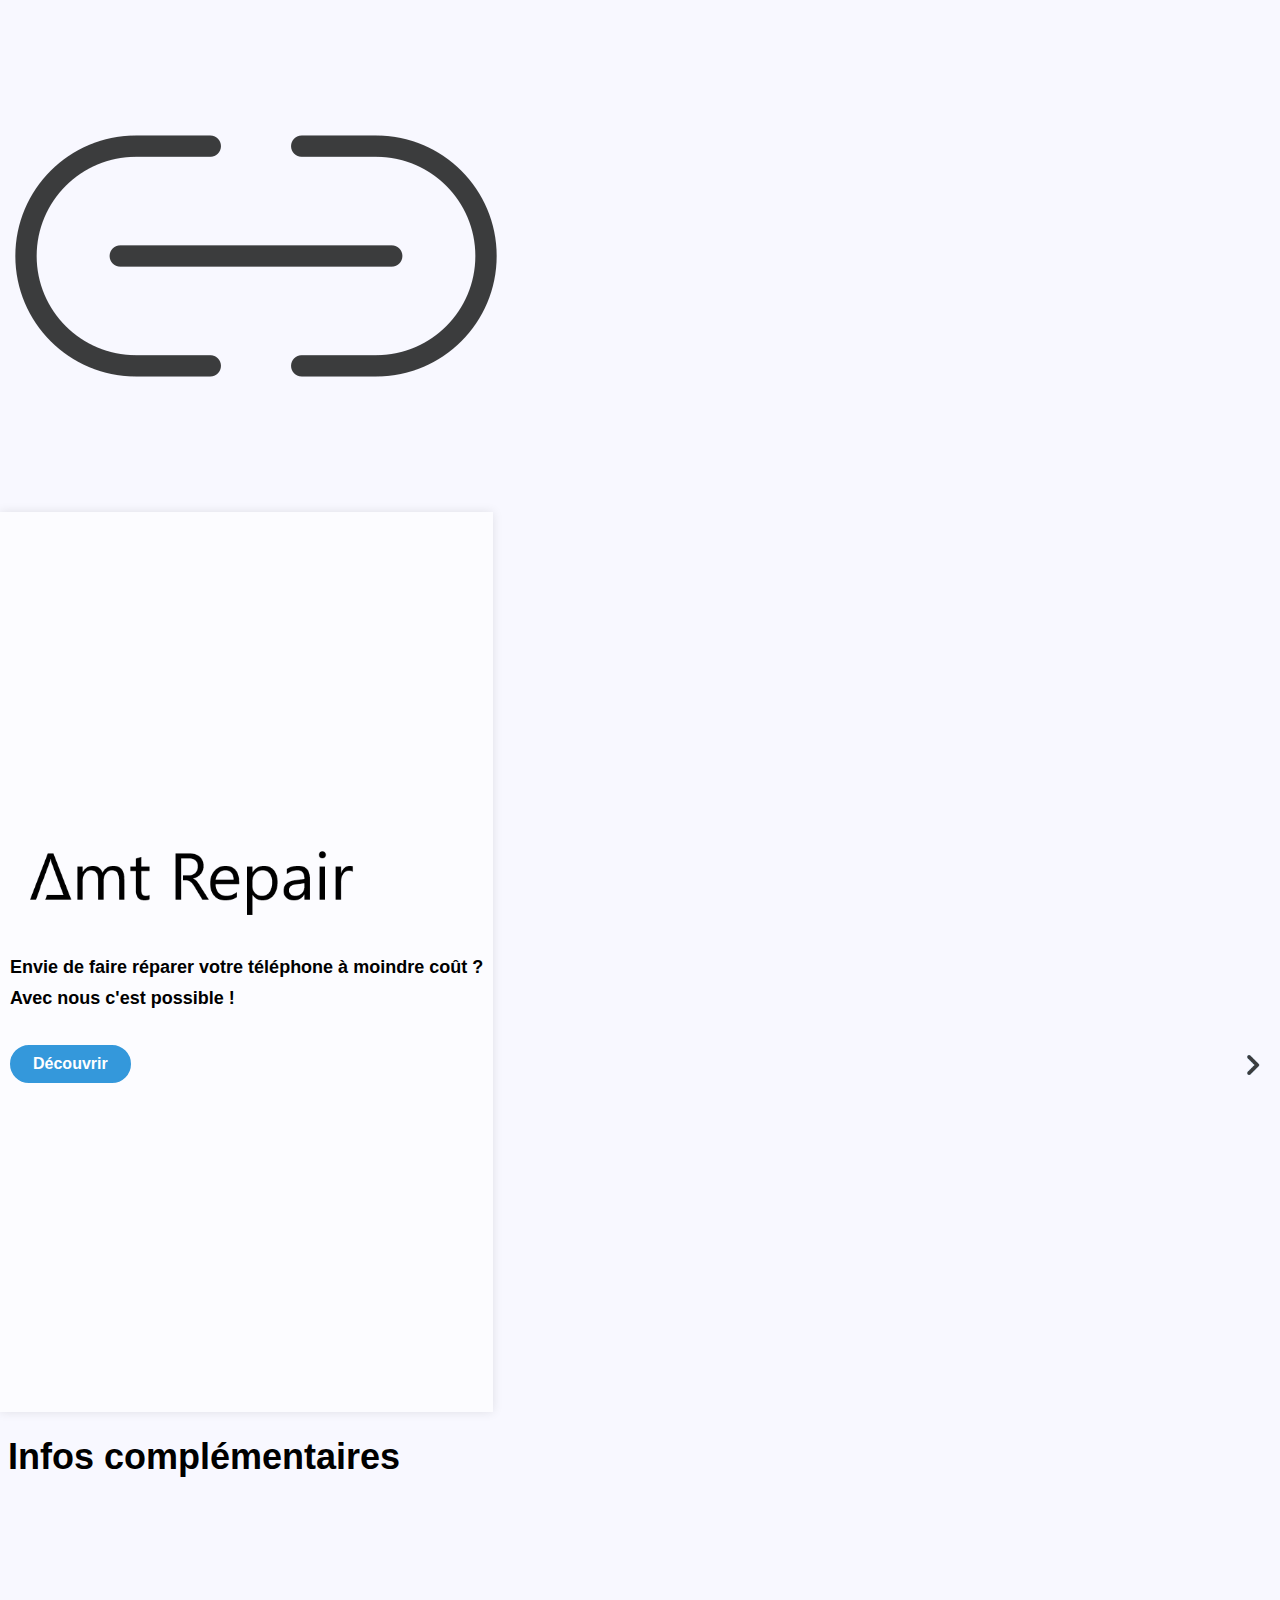
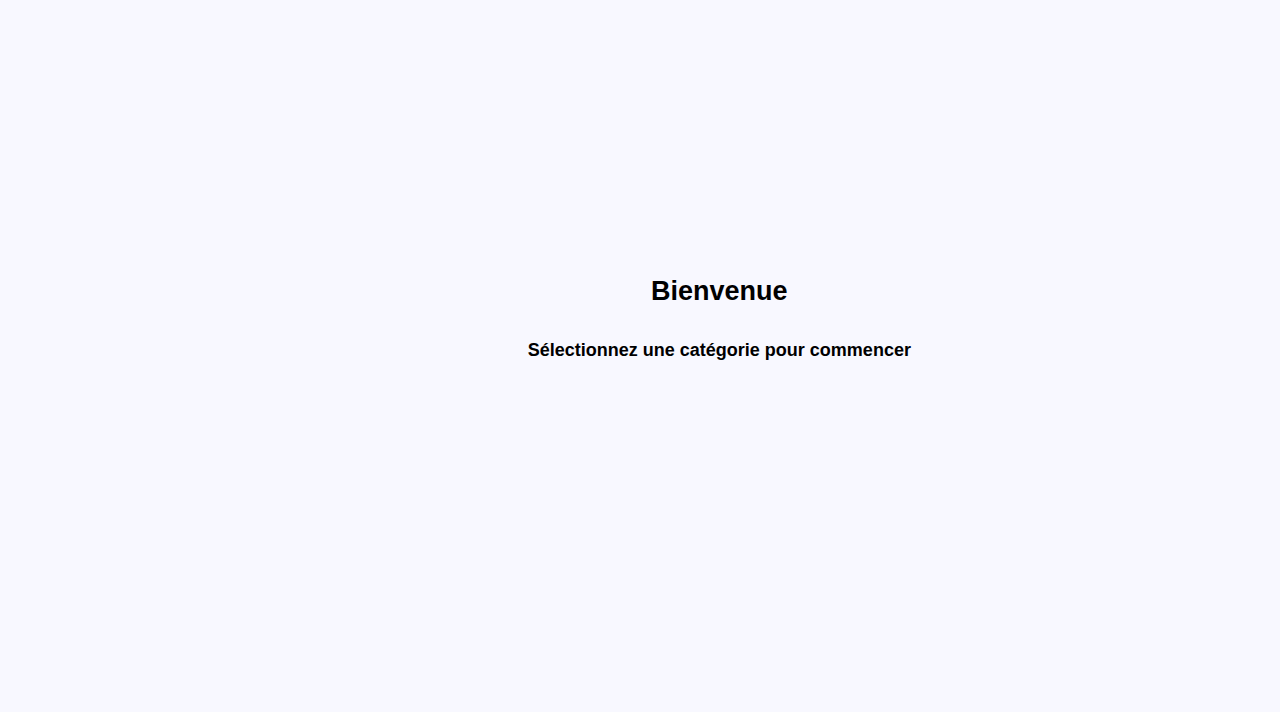
==== commit 04b43497: "Update index.html" ====
--- a/index.html
+++ b/index.html
@@ -5,6 +5,9 @@
 <meta name="viewport" content="width=device-width, initial-scale=1.0">
 </head>
 <body>
+<div id="AMTlinkbutton">
+<img src="./assets/images/link.png">
+</div>
 <div id="loader">
 <div><img src="./assets/logos/logo-black.png"></div>
 <p></p>Chargement en cours
@@ -18,7 +21,12 @@
 <alinea></alinea>
 Avec nous c'est possible !
 <p></p>
-<button id="startbutton">découvrir</button>
+<button id="startbutton">Découvrir<img src="./assets/images/discover.png" style="
+    width: 20px;
+    position: absolute;
+    right: 20px;
+    transition: all 0.5s ease;
+"></button>
 </main>
 </presentation>
 </header>
@@ -36,17 +44,14 @@
 <div id="services" class="content">
 <div class="item item1">
 <contenu>
-      <img src="./assets/images/repair.png">
+      <img src="./assets/images/Repair.png">
       <p>Réparation de téléphone</p>
 </contenu>
 <div class="item-info">
 <h1>Réparation de votre téléphone</h1>
-    <p></p>
-<div id="center" >
-
     
+<span style="padding-left: 8px;">Nous réparons tous types de téléphones :</span>       
 <div id="iteminfocat">
-    <p><span>Nous réparons tous types de téléphones :</span></p>    
 
     <item>
     <img src="./assets/images/AppleLogo.png" class="logo">
@@ -69,8 +74,8 @@
 </item>
 
 </div>
-<div  id="iteminfocat"">
-<p><span>Nous pouvons effectuer différents types de réparations :</span></p>   
+<span style="padding-left: 8px;">Nous pouvons effectuer différents types de réparations :</span>   
+<div id="iteminfocat" class="center">
 
     <item>
     <img src="./assets/images/iPhoneBrokenScreen.png" class="logo">
@@ -87,7 +92,7 @@
     <item>
     <img src="./assets/images/Others1.png" class="logo">
 </item>
-</div>
+
 </div>
 </div>
 
@@ -98,6 +103,44 @@
       <p>Réinitialisation de mot de passe</p>
 </contenu>
 <div class="item-info">
+<h1>Si vous avez oublié votre mot de passe</h1>
+<span style="
+    padding-left: 8px;
+">Systèmes pris en charge :</span>
+
+    <item style="
+    display: inline-flex;
+    flex-wrap: nowrap;
+    box-shadow: 0 0 10px rgb(0 0 0 / 10%);
+    flex-direction: column;
+    align-content: center;
+    margin: 21px 21px;
+    width: 20%;
+    background: #ffffff85;
+    /* padding: 20px 20px; */
+    justify-content: center;
+    align-items: center;
+    border-radius: 20px;
+    height: 30%;
+    /* background-position: center; */
+    /* background-size: cover; */
+    /* background-repeat: no-repeat; */
+">
+<img src="./assets/images/windows11-logo.png" style="
+    width: 30%;
+"></item>
+<span style="padding-left: 8px;">Prise en charge détaillée :</span>
+
+<div id="iteminfocat" style="">
+    <item style="background-image: linear-gradient(223deg, #2067b2,#1a73e8,#1a73e8,#1a73e8,#3286de);">
+<img src="./assets/images/bitlocker.png" style="width: 30%;">
+</item>
+    
+
+<item style="">
+    <img src="./assets/images/padlock-unlock-password.png">
+</item>
+    </div>
 </div>
 </div>
 <div class="item item3">
@@ -106,6 +149,25 @@
       <p>Réparation pc et optimisation</p>
 </contenu>
 <div class="item-info">
+<H1>Réparation PC et Optimisation</h1>
+<img src="./assets/images/laptop%20(2).png" style="
+    width: 30%;
+">
+<span>Votre pc est obsolète ne s'allume plus ou est ralenti ? venez faire réparer votre pc !</span>
+<div id="iteminfocat" class="center">
+<item style=""><img src="./assets/images/laptopblackscreen.png" style="
+    width: 50%;
+"></item>
+
+<item style=""><img src="./assets/images/laptoploading.png" style="
+    width: 50%;
+"></item>
+
+<item style=""><img src="./assets/images/laptopobsolete.png" style="
+    width: 50%;
+"></item>
+    </div>
+
 </div>
 </div>
 <div class="item item4">
@@ -114,6 +176,22 @@
 <p>Garantie</p>
 </contenu>
 <div class="item-info">
+<h1>Infos sur la garantie</h1>
+
+<h1>Parce que réparation moins chère ne veut pas dire qu'elle n'est pas de qualité</h1>
+<div id="iteminfocat" class="center">
+<item style=""><img src="./assets/images/cash.png" style="
+    width: 50%;
+"></item>
+<item style=""><img src="./assets/images/quality.png" style="
+    width: 50%;
+"></item>
+</div>
+<h1><span style="color:#3498db">Toutes nos réparations sont garanties 2 mois**</span></H1>
+<ul>
+<li><span>**hors casse</span></li>
+<li><span>**hors oxydation</span></li>
+</ul>
 </div>
 </div>
 
@@ -122,7 +200,8 @@
 <img src="./assets/images/repair-time.png">
 <p>Suivre ma réparation</p>
 </contenu>
-<div class="item-info">
+<div class="item-info" style="align-items: center;">
+<h1>Ce service n'est pas encore disponible</h1>
 </div>
 </div>
 
@@ -132,6 +211,7 @@
 <span> 1 contact trouvé</span>
 <p></p>
 <div id="contact-item">
+<top>
 <div id="left-contactitem">
 <img id="contact-img" src="./assets/images/FocusContact.webp">
 <span id="contact-name">Keizer Sassin</span>
@@ -139,7 +219,14 @@
 <div id="button-contactitem">
 <img src="./assets/images/continue.png">
 </div>
-
+</top>
+<bottom>
+<button>
+<img src="./assets/images/phone-call-white.png"></img>
+<alinea></alinea>
+<span>appeler</span>
+</button>
+</bottom>
 </div>
 
 </div>
@@ -173,4 +260,4 @@
 <msgbox id="msgbox"></msgbox>
 <script type="text/javascript" src="./script.js"></script>
 
-</body></html>+</body></html>
--- a/style.css
+++ b/style.css
@@ -1,5 +1,6 @@
 ::-webkit-scrollbar {
     width: 5px;
+    height : 5px;
     
 }
 ::-webkit-scrollbar-thumb {
@@ -21,7 +22,6 @@
     border-bottom: 1px solid black;
     width: -webkit-fill-available;
 }
-
 
 #loader {
     position: fixed;
@@ -206,7 +206,7 @@
 }
 
 body.portrait #section1 #contenu {
-    height: -webkit-fill-available;
+    height: 90%;
     width: -webkit-fill-available;
     display: flex;
     flex-direction: column;
@@ -263,7 +263,7 @@
   0% {
     content-visibility: hidden;
     width: 40%; /* Largeur de départ */
-    height: 20px; /* Hauteur de départ */
+    height: 10px; /* Hauteur de départ */
   }
 
   50%{
@@ -271,7 +271,7 @@
   }
   100% {
     width: 95%; /* Largeur finale, dans cet exemple, 20px plus large */
-    height: auto; /* Hauteur finale, dans cet exemple, 10px plus haute */
+    height: 5%; /* Hauteur finale, dans cet exemple, 10px plus haute */
     opacity:1;
   }
 }
@@ -307,11 +307,12 @@
     border: 1px solid #3498db;
     box-shadow: 0 0 10px rgb(52 152 219 / 57%);
     z-index: 1;
-    position: relative;
+    position: fixed;
     bottom: 5px;
     left: 50%;
     transform: translate(-50%, 0%);
     padding-left: 0px;
+    height: 20%;
 }
 
 
@@ -451,6 +452,7 @@
     z-index: 1;
     margin: 0 10px 0 10px;
     /* padding: 0 0 10px 0; */
+    transform: translate(0px, -40px);
 }
 
 #services .item.selected {
@@ -510,7 +512,11 @@
     text-align: center;
 }
 
-
+#services .item3 .item-info {
+    align-content: center;
+    justify-content: center;
+    align-items: center;
+}
 
 body.portrait #services .item .item-info #center {
     padding-left: 0px;
@@ -533,11 +539,16 @@
 
 body.portrait #services .item .item-info #iteminfocat {
     display: flex;
+    max-width: 100%;
+    height: 40%;
+    overflow-x: auto;
+    overflow-y: hidden;
     flex-direction: row;
-    width: 100%;
-    flex-wrap: wrap;
-    height: 40%;
+    flex-wrap: nowrap;
+    justify-content: flex-start;
+    align-items: stretch;
     align-content: center;
+    padding-top: 5px;
 }
 
 #services .item .item-info #iteminfocat {
@@ -549,19 +560,20 @@
 }
 
 body.portrait #services .item .item-info #iteminfocat item {
-    display: inline-flex;
+    display: flex;
     box-shadow: 0 0 10px rgb(0 0 0 / 10%);
-    flex-direction: column;
-    width: 40%;
+    width: 100%;
     background: #ffffff85;
     padding: 0px;
     border-radius: 20px;
-    height: 40%;
-    flex-wrap: nowrap;
+    height: 90%;
     margin: 0 0 10px 10px;
     align-content: center;
-    align-items: center;
-    justify-content: center;
+    flex-direction: column;
+    min-width: 93%;
+    justify-content: center;
+    flex-wrap: nowrap;
+    align-items: center;
 }
 
 #services .item .item-info #iteminfocat item {
@@ -580,8 +592,14 @@
     height: 100%;
 }
 
-img.logo {
+#infocat item img {
 width : 50%;
+}
+
+
+body.portrait #services .item .item-info #iteminfocat item img.logo {
+    width: 30% !important;
+    height: auto !important;
 }
 
 #services .item.selected contenu {
@@ -598,12 +616,56 @@
 
 #contact-item {
     display: flex;
+    flex-direction: column;
+    background: white;
+    border-radius: 20px;
+    padding: 10px 20px 10px 20px;
+}
+
+#contact-item top {
+display: flex;
     align-items: center;
     flex-direction: row;
     justify-content: space-between;
     background: white;
-    border-radius: 20px;
-    padding: 10px 20px 10px 20px;
+}
+
+#contact-item bottom {
+    display: flex;
+    align-items: center;
+    flex-direction: row;
+    justify-content: space-between;
+    background: white;
+    transition: all 0.5s ease;
+    padding-top: 0px;
+    height: 0px;
+    opacity: 0;
+    content-visibility: hidden;
+}
+
+#contact-item bottom.active {
+    display: flex;
+    align-items: center;
+    flex-direction: row;
+    justify-content: space-between;
+    background: white;
+    transition: all 0.5s ease;
+    padding-top: 20px;
+    height: 80px;
+    opacity: 1;
+    content-visibility: visible;
+}
+
+#contact-item button {
+    display: flex;
+    flex-direction: column;
+    align-content: center;
+    justify-content: center;
+    align-items: center;
+}
+
+#contact-item button img {
+height : 20px;
 }
 
 #contact-item #left-contactitem {
@@ -623,6 +685,12 @@
 
 #contact-item #button-contactitem img {
     height: 30px;
+transition: transform 0.5s ease;
+}
+
+
+#contact-item #button-contactitem img.rotated {
+  transform: rotate(90deg);
 }
 
 #section1 #rightcontainer #map {
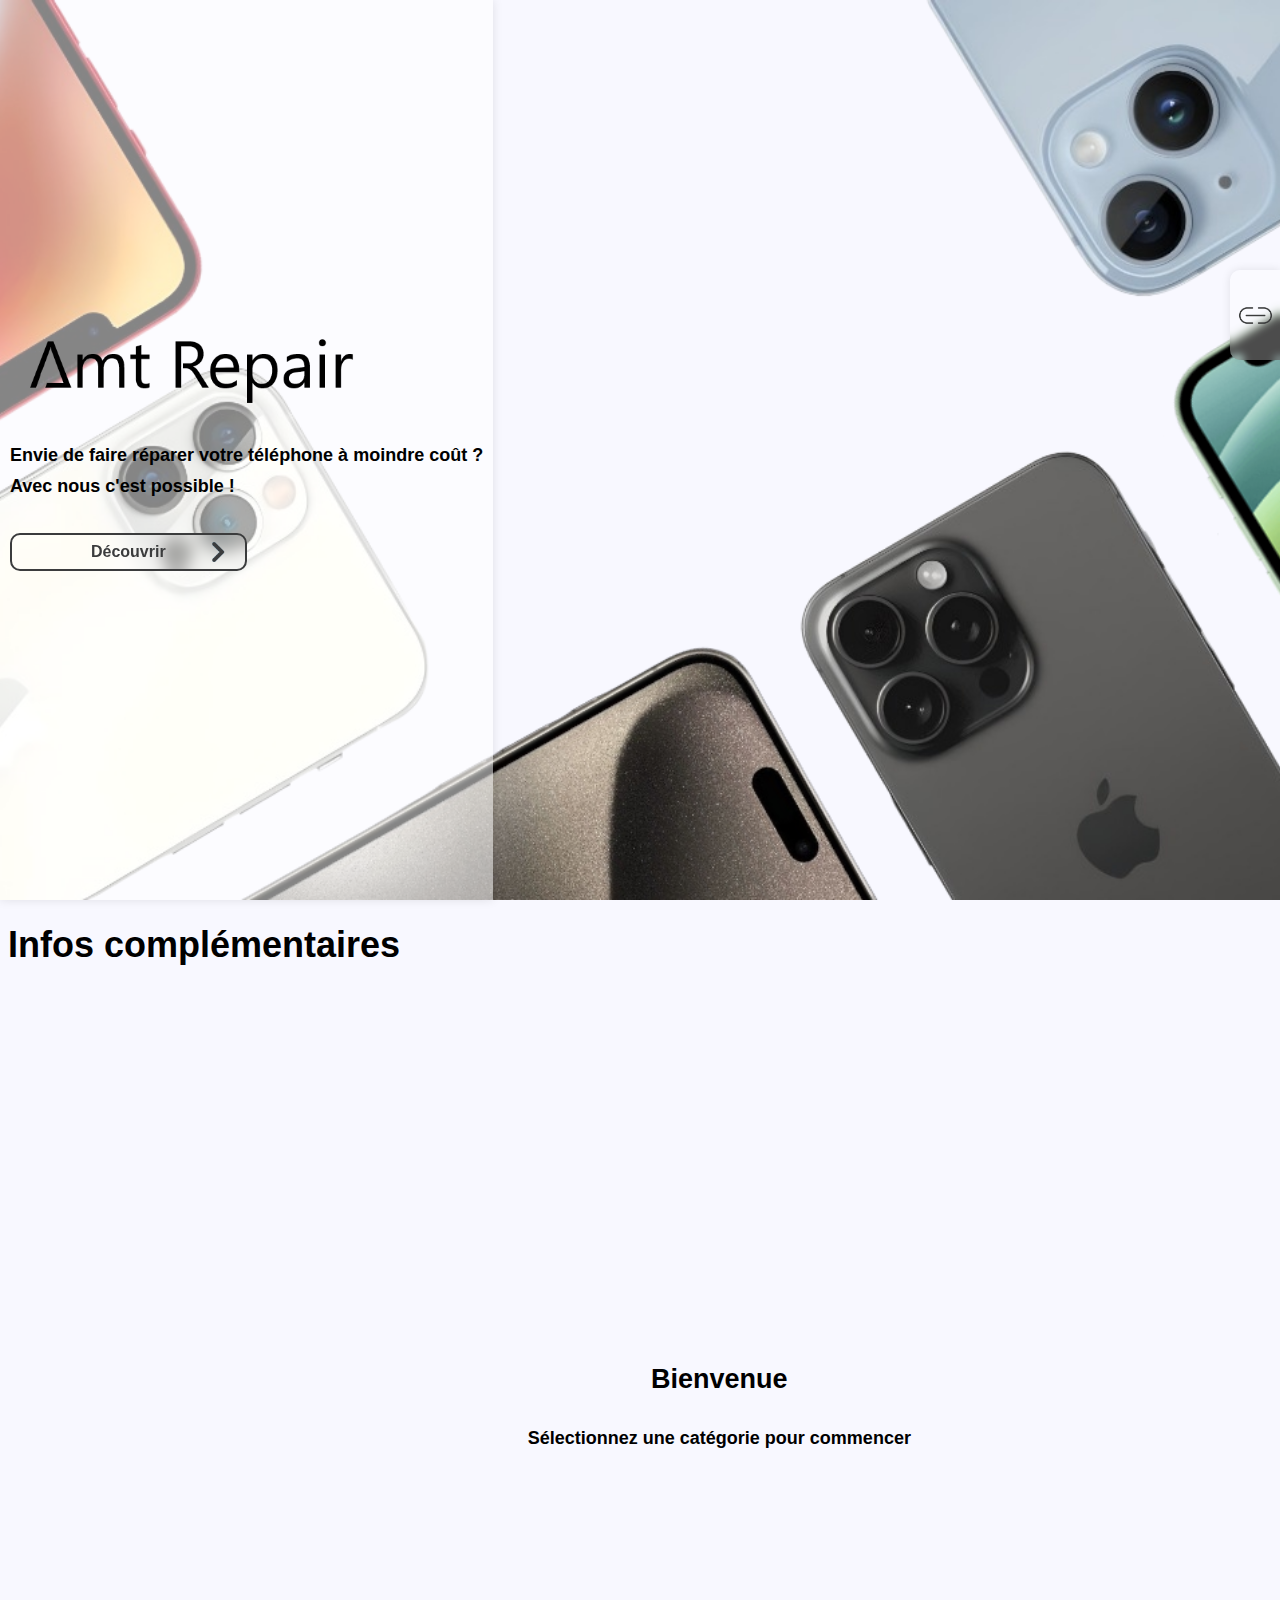
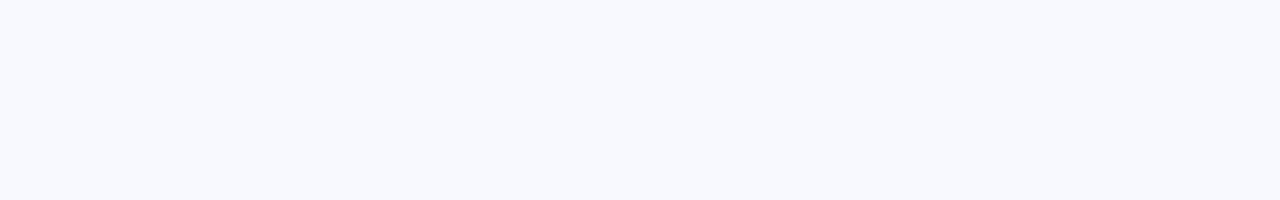
==== commit aa8d7727: "Update index.html" ====
--- a/index.html
+++ b/index.html
@@ -133,7 +133,7 @@
 
 <div id="iteminfocat" style="">
     <item style="background-image: linear-gradient(223deg, #2067b2,#1a73e8,#1a73e8,#1a73e8,#3286de);">
-<img src="./assets/images/bitlocker.png" style="width: 30%;">
+<img src="./assets/images/Bitlocker.png" style="width: 30%;">
 </item>
     
 
--- a/style.css
+++ b/style.css
@@ -49,6 +49,49 @@
 background: ghostwhite;
 margin : 0px;
 overflow : hidden;
+}
+
+body.portrait #AMTlinkbutton {
+    top: 90%;
+    right: 0%;
+    position: absolute;
+    height: 10%;
+    box-shadow: 0 0 10px rgb(0 0 0 / 10%);
+    width: 50px;
+    backdrop-filter: blur(4px);
+    background-color: #ffffff4C;
+    border-radius: 10px 0px 0px 10px;
+    display: flex;
+    align-items: center;
+    justify-content: center;
+    align-content: center;
+    flex-direction: column;
+    flex-wrap: nowrap;
+    transform: translate(0px, -20px);
+}
+
+
+#AMTlinkbutton {
+    top: 30%;
+    right: 0%;
+    position: absolute;
+    height: 10%;
+    box-shadow: 0 0 10px rgb(0 0 0 / 10%);
+    width: 50px;
+    backdrop-filter: blur(4px);
+    background-color: #ffffff4C;
+    border-radius: 10px 0px 0px 10px;
+    display: flex;
+    align-items: center;
+    justify-content: center;
+    align-content: center;
+    flex-direction: column;
+    flex-wrap: nowrap;
+    z-index: 1;
+}
+
+#AMTlinkbutton img {
+width : 70%;
 }
 
 navigation{
@@ -81,6 +124,7 @@
     width: 100%;
     flex-wrap: wrap;
     justify-content: space-around;
+    /*background-image: linear-gradient(123deg, red, #d7d8cc,#ccbdaa,#656462de,#8d9dac,#c5eec6);*/
 }
 
 presentation{
@@ -103,7 +147,7 @@
 
 background: no-repeat;
 
-background: url(./assets/images/PhoneBackground-transparent2.png);
+background: url(./assets/images/PhoneBackground-transparent3.png);
 
 background-size: cover;
 
@@ -132,6 +176,47 @@
     background: #ffffff85;
     padding: 0 10px 0 10px;
     box-shadow: 0 0 10px rgba(0, 0, 0, 0.1);
+}
+
+main button {
+    border-radius: 10px;
+    padding: 8px 21px;
+    font-size: 16px;
+    font-weight: bold;
+    border: 2px solid #3b3c3d;
+    background: transparent;
+    cursor: pointer;
+    transition: all 0.3s linear;
+    color: #3b3c3d;
+    backdrop-filter: blur(0.5rem);
+    width: 50%;
+    display: flex;
+    flex-direction: row;
+    align-items: center;
+    justify-content: center;
+}
+
+main button img {
+    width: 20px;
+    position: absolute;
+    right: 20px;
+    transition: all 0.5s ease;
+}
+
+main button:hover img {
+    width: 20px;
+    position: absolute;
+    right: 20px;
+    transform: translate(10px, 0px);
+    filter: invert(100%);
+    transition: all 0.5s ease;
+}
+
+body.portrait main button {
+    width: 90%;
+    position: absolute;
+    bottom: 25%;
+    transform: translate(3%, 0px);
 }
 
 @keyframes deplacement-texte {
@@ -279,13 +364,23 @@
 @keyframes CloseExtandMenu {
   0% {
     width: 95%; /* Largeur finale, dans cet exemple, 20px plus large */
-    height: auto; /* Hauteur finale, dans cet exemple, 10px plus haute */
+    height: 5%; /* Hauteur finale, dans cet exemple, 10px plus haute */
+    opacity:1;
+    content-visibility: hidden;
+  }
+
+  50%{
+    content-visibility: hidden;
+    width: 40%; /* Largeur de départ */
+    height: 10px; /* Hauteur de départ */
+  }
+
+  100% {
+   opacity:0 !important;
+   display: none !important;
+   width: 0px !important;
+   height: 0px !important;
    content-visibility: hidden;
-   opacity:1;
-  }
-
-  100% {
-   opacity:0;
   }
 }
 
@@ -296,7 +391,7 @@
     font-size: 16px;
     font-weight: bold;
     font-family: arial;
-    width: 95%;
+    width: 0%;
     margin: 0;
     background: white;
     /* padding: 0 10px 0 0; */
@@ -313,6 +408,7 @@
     transform: translate(-50%, 0%);
     padding-left: 0px;
     height: 20%;
+    height: 0%;
 }
 
 
@@ -467,7 +563,8 @@
 #services .item {
     width: 30%;
     height: 45%;
-    background: white;
+    background: #ffffff87;
+    backdrop-filter: blur(10px);
     display: flex;
     align-items: center;
     margin: 0 0 10px 10px;
@@ -477,6 +574,7 @@
     box-shadow: 0 0 10px rgba(0, 0, 0, 0.1);
     text-align: center;
     transition: width 0.5s ease-in-out, height 0.5s ease-in-out;
+    cursor: url("./assets/images/Pointcursor.png"), default;
 }
 
 #services .item img {
@@ -496,12 +594,39 @@
     justify-content: space-between;
 }
 
+#services .item.selected .item-info img.swipe {
+display : none;
+}
+
+body.portrait #services .item.selected .item-info img.swipe {
+    display: flex;
+    position: absolute;
+    height: 15%;
+    width: auto;
+    right: 20px;
+    top: 50%;
+    transform: translate(0px, -130%);
+    opacity: 90%;
+}
+
 #services .item.selected .item-info {
     display: flex;
     flex-direction: column;
     width: 100%;
     height: 100%;
     text-align: justify;
+    cursor: default;
+    justify-content: space-around;
+}
+
+#services .item2.selected .item-info {
+    display: flex;
+    flex-direction: column;
+    width: 100%;
+    height: 100%;
+    text-align: justify;
+    cursor: default;
+    justify-content: space-around;
 }
 
 #services .item .item-info {
@@ -554,9 +679,11 @@
 #services .item .item-info #iteminfocat {
     display: flex;
     flex-direction: row;
-    width: 100%;
-    flex-wrap: nowrap;
-    align-items: center;
+    height: 40%;
+}
+
+body.paysage #services .item .item-info #iteminfocat.center {
+    justify-content: center;
 }
 
 body.portrait #services .item .item-info #iteminfocat item {
@@ -577,19 +704,21 @@
 }
 
 #services .item .item-info #iteminfocat item {
+
     display: inline-flex;
     flex-wrap: nowrap;
     box-shadow: 0 0 10px rgb(0 0 0 / 10%);
     flex-direction: column;
     align-content: center;
     margin: 21px 21px;
-    width: 100%;
+    width: 20%;
     background: #ffffff85;
     /* padding: 20px 20px; */
     justify-content: center;
     align-items: center;
     border-radius: 20px;
-    height: 100%;
+    /* height: 30%; */
+
 }
 
 #infocat item img {
@@ -721,6 +850,18 @@
   }
 }
 
+@keyframes ButtonHide {
+  from {
+    
+    opacity : 1;
+    transform: translateX(0);
+  }
+  to {
+    transform: translateX(200%);
+    opacity : 0;
+  }
+}
+
 
 
 #scrollToTopBtn {
@@ -744,6 +885,14 @@
     cursor: pointer;
 }
 
+#scrollToTopBtn.hide {
+    animation: ButtonHide 0.5s forwards;
+    bottom: 20px;
+    right: 20px;
+    z-index: 99;
+    cursor: pointer;
+}
+
 body.portrait #scrollToTopBtn.active {
     bottom: 65px;
 }
@@ -759,17 +908,27 @@
   }
 }
 
+@keyframes HideAlert {
+  from {
+    opacity : 1;
+    display:flex;
+  }
+  to {
+    opacity : 0;
+    display:none;
+  }
+}
+
 
 #msgbox {
-    display:none;
-    opacity:0;
-    bottom: 5px;
+    display: none;
+    opacity: 0;
+    bottom: 20px;
     width: 98%;
-    height: 25%;
-    z-index: 2;
+    z-index: 99;
     position: fixed;
-    background: white;
-    border-radius: 10px;
+    background: #ffffff87;
+    height: 30%;
     flex-direction: column;
     align-items: center;
     justify-content: center;
@@ -778,9 +937,40 @@
     font-size: 16px;
     font-weight: bold;
     font-family: arial;
+    border-radius: 20px;
+    box-shadow: 0 0 10px rgba(0, 0, 0, 0.1);
+    backdrop-filter: blur(10px);
 }
 
 #msgbox.show {
   display:flex;
-  animation: ShowAlert 1.5s forwards;
-}+  animation: ShowAlert 1s forwards;
+}
+
+#msgbox.hide {
+  display:flex;
+  animation: HideAlert 1s forwards;
+}
+
+msgbox button {
+    position: absolute;
+    top: 20px;
+    right: 20px;
+    display: flex;
+    width: 30px;
+    height: 30px;
+    padding: 5px;
+    background: #f8f8ff80;
+    backdrop-filter: blur(10px);
+    align-items: center;
+    justify-content: center;
+}
+
+msgbox button img{
+    width: 100%;
+}
+
+msgbox button:hover {
+    background: #f8f8ff80;
+    border-color: #a9a6a687;
+}
